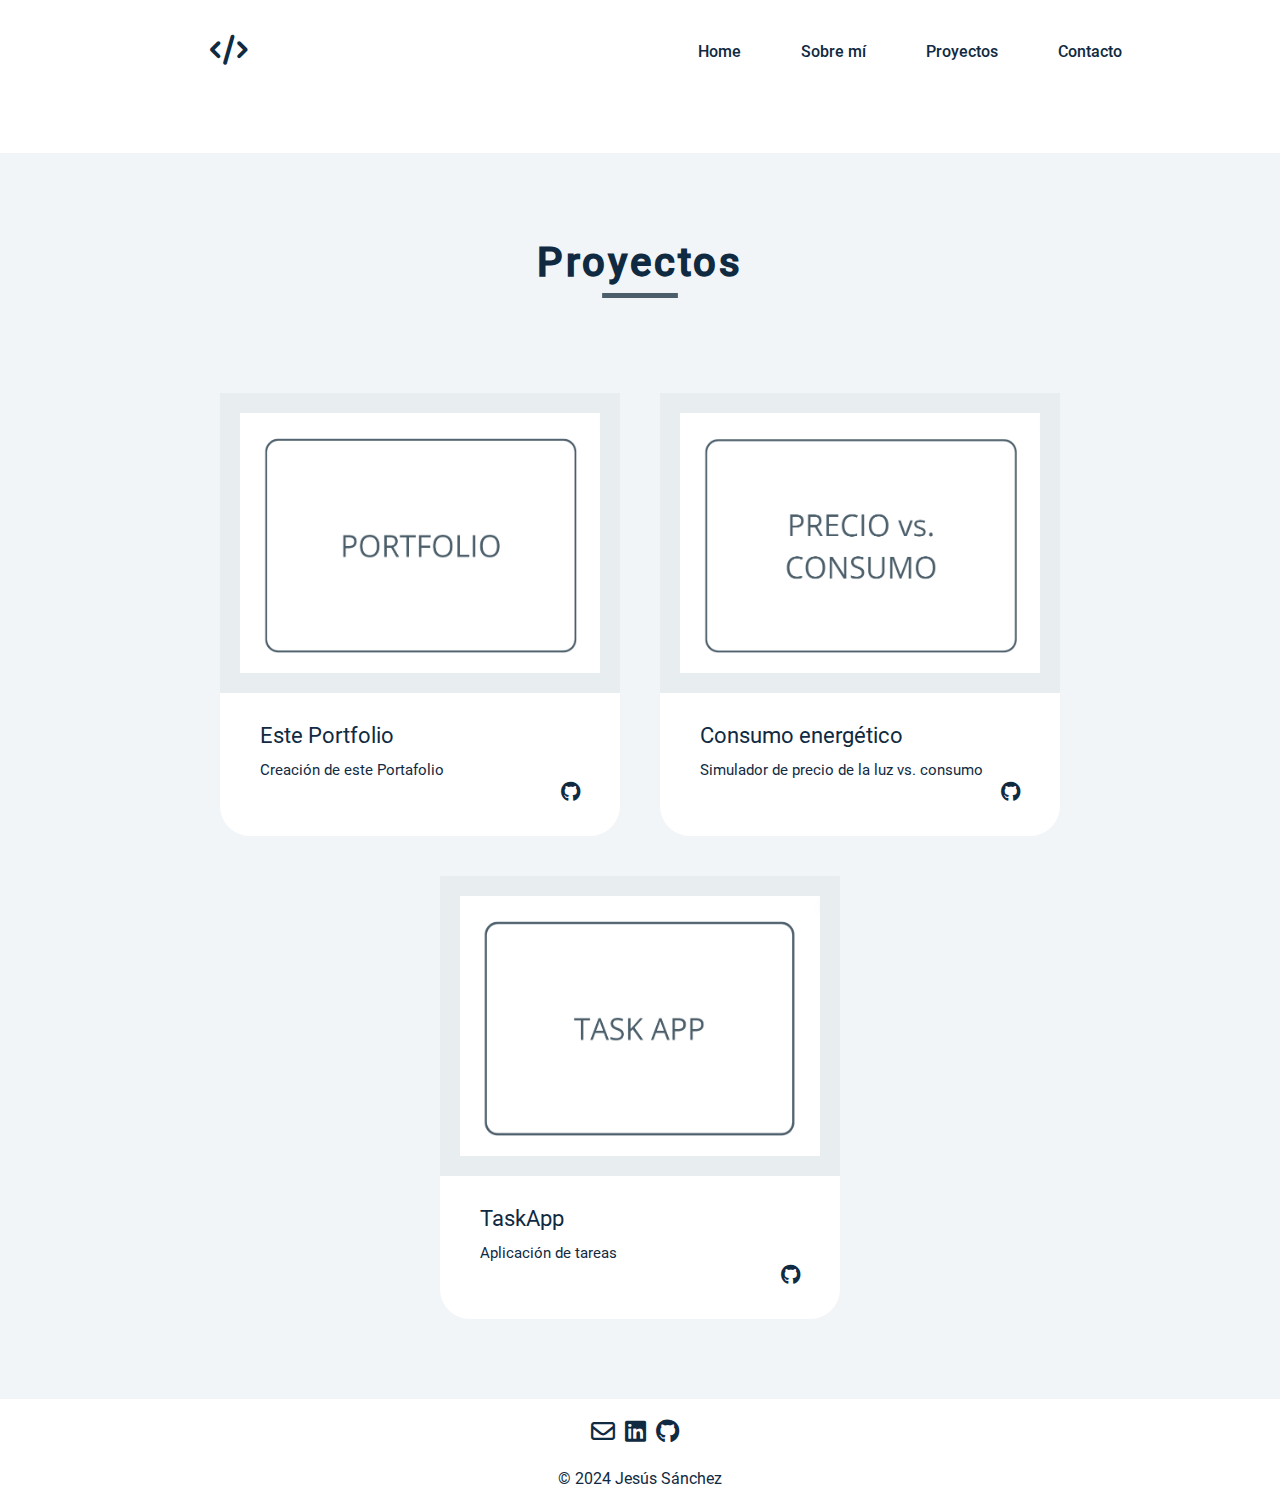
==== proyectos.html @ dcf44aff "Portfolio Jesús Sánchez" ====
<!DOCTYPE html>
<html lang="es">
    <head>
        <meta charset="UTF-8" />
        <link rel="icon" href="./assests/img/favicon (4).ico" />
        <meta name="viewport" content="width=device-width, initial-scale=1.0" />

 

      <link rel="stylesheet" href="./assests/fonts/fontawesome-free-6.1.2-web/css/all.min.css">
        <link rel="stylesheet" href="./assests/fonts/roboto/roboto.css" />
        <link rel="stylesheet" href="./assests/fonts/OpenSans/openSans.css" />

        
        <link rel="stylesheet" href="./assests/css/reset.css" />
        <link rel="stylesheet" href="./assests/css/style.css" />
        <link rel="stylesheet" href="./assests/css/responsive.css"/>

     <script src="./js/buttonScroll.js" defer ></script>
     <script src="./js/menuResponsive.js" defer></script>

        <title>Portfolio | Jesus Sanchez</title>
    </head>
    <body>

                                        <!-- MENU NAVEGACION RESPONSIVE -->

        <div class="menu-responsive">

                <button class="menu-responsive__close">
                    <i
                        class="menu-responsibe__icon-close fa-solid fa-xmark"
                    ></i>
                </button>

            <div class="menu-responsive__body">

                <nav class="menu-responsive__nav">
                                <ul class="menu-responsive__list">
                                    <li class="menu-responsive__item">
                                        <a href="./index.html" class="menu-responsive__link"
                                            >Home</a
                                        >
                                    </li>
        
                                    <li class="menu-responsive__item">
                                        <a href="./sobre-mi.html" class="menu-responsive_link"
                                            >Sobre mí</a
                                        >
                                    </li>
        
                                    <li class="menu-responsive__item">
                                        <a href="./proyectos.html" class="menu-responsive__link"
                                            >Proyectos</a
                                        >
                                    </li>
        
                                    <li class="menu-responsive__item">
                                        <a href="./contacto.html" class="menu-responsive__link"
                                            >Contacto</a
                                        >
                                    </li>
                                </ul>
                            </nav>


            </div>
        </div>

                

                                <!-- MENU -->

                                <section class="layout__menu">
                                                <div class="menu__navbar">

                                                                <!-- LOGO -->
                                                                <div class="navbar__logo">


                                                                                <i class=" navbar__icon fa-solid fa-code"></i>
                                                                </div>

<!--  BOTÓN DE MENÚ RESPONSIVE-->

                    <div class="navbar__responsive-btn">
                                <button class="responsive-btn__wrap">
                                    <span class="responsive-btn__line"></span>
                                    <span class="responsive-btn__line"></span>
                                    <span class="responsive-btn__line"></span>
                                </button>
                            </div>


<!-- NAVEGACION -->
                                                                <div class="navbar__nav">
                                                                                <ul class="nav__list">
                                                                                                <li class="nav__item">
                                                                                                                <a href="./index.html" class="nav__title">Home</a>
                                                                                                </li>

                                                                                                <li class="nav__item">
                                                                                                                <a href="./sobre-mi.html" class="nav__title">Sobre mí</a>
                                                                                                </li>

                                                                                                <li class="nav__item">
                                                                                                                <a href="./proyectos.html" class="nav__title">Proyectos</a>
                                                                                                </li>

                                                                                                <li class="nav__item">
                                                                                                                <a href="./contacto.html" class="nav__title">Contacto</a>
                                                                                                </li>

                                                                                </ul>

                                                                </div>
                                                </div>
                                </section>


<!-- PROYECTOS -->

                                <section class="layout__projects--section">

                                                <header class="projects__header">
                                                                <h2 class="projects__title">Proyectos</h2>
                                                </header>

                                                <div class="projects__content">


                                                                <div class="projects__all">

                                                                                <article class="projects__project">
                                                                                                <div class="project__container-img">
                                                                                                                <img src="assests/img/img portfolio.png" class="project__img" alt="Imagen de un proyecto" />

                                                                                                </div>

                                                                                                <div class="project__content--section">
                                                                                                                <h3 class="project__title">
                                                                                                                                Este Portfolio
                                                                                                                </h3>

                                                                                                                <div class="project__tags">
                                                                                                                                <p class="project__tag">Creación de este Portafolio</p>
                                                                                
                                                                                                                </div>
                                                                                

                                                                                                                <div class="project__icon">
                                                                                                                                <a href="#" class="project__icon-link">
                                                                                                                                                <i class="project__icon-github fa-brands fa-github"></i>
                                                                                                                                </a>
                                                                                                                </div>
                                                                                                </div>

                                                                                </article>





                                                                                <article class="projects__project">
                                                                                                <div class="project__container-img">
                                                                                                                <img src="assests/img/img luz.png" class="project__img" alt="Imagen de un proyecto" />

                                                                                                </div>

                                                                                                <div class="project__content--section">
                                                                                                                <h3 class="project__title">
                                                                                                                                Consumo energético
                                                                                                                </h3>

                                                                                                                <div class="project__tags">
                                                                                                                                <p class="project__tag">Simulador de precio de la luz vs. consumo</p>
                                                                                
                                                                                                                </div>
                                                                                

                                                                                                                <div class="project__icon">
                                                                                                                                <a href="https://github.com/jesus-sanchezl/Proyecto-Luz" class="project__icon-link">
                                                                                                                                                <i class="project__icon-github fa-brands fa-github"></i>
                                                                                                                                </a>
                                                                                                                </div>
                                                                                                </div>

                                                                                </article>




                                                                                <article class="projects__project">
                                                                                                <div class="project__container-img">
                                                                                                                <img src="assests/img/img task app.png" class="project__img" alt="Imagen de un proyecto" />

                                                                                                </div>

                                                                                                <div class="project__content--section">
                                                                                                                <h3 class="project__title">
                                                                                                                                TaskApp
                                                                                                                </h3>
                                                                                                                <div class="project__tags">
                                                                                                                                <p class="project__tag">Aplicación de tareas</p>
                                                                                
                                                                                                                </div>
                                                                                

                                                                                                                <div class="project__icon">
                                                                                                                                <a href="https://github.com/jesus-sanchezl/Task-App" class="project__icon-link">
                                                                                                                                                <i class="project__icon-github fa-brands fa-github"></i>
                                                                                                                                </a>
                                                                                                                </div>
                                                                                                </div>

                                                                                </article>



                                                                                



                                                                                


                                                                </div>


                                                </div>


                                </section>


                                 <!-- FOOTER -->

                                 <footer class="layout__footer">
                                                <div class="footer__container">
                                
                                                                <section class="footer__top">
                                                                                <ul class="footer__social">
                                                                                                                                <li class="social__item">
                                                                                                                                                <a href="mailto:jesus-sanchezl@outlook.es" class="social__footer">
                                                                                                                                                                <i class="social__img fa-regular fa-envelope"></i>
                                                                                                                                                </a>
                                                                                                                                </li>
                                
                                                                                                                                <li class="social__item">
                                                                                                                                                <a href="https://www.linkedin.com/in/jesus-sanchezl/" class="social__footer">
                                                                                                                                                                <i class="social__img fa-brands fa-linkedin"></i>
                                                                                                                                                </a>
                                                                                                                                </li>
                                
                                
                                
                                                                                                                                <li class="social__item">
                                                                                                                                                <a href="https://github.com/jesus-sanchezl" class="social__footer">
                                                                                                                                                                <i class="social__img fa-brands fa-github"></i>
                                                                                                                                                </a>
                                                                                                                                </li>
                                
                                                                                                                </ul>
                                
                                
                                                                                                </section>
                                
                                
                                                                                                <section class="footer bottom">
                                                                                                                <div class="footer__copyrigth">
                                                                                                                                <span class="coyright__text">
                                                                                                                                                &copy; 2024 Jesús Sánchez
                                                                                                                                </span>
                                
                                                                                                                </div>
                                
                                                                                                </section>
                                                                                                
                                                                                </div>
                                
                                </footer>

                                            <!-- BOTON SCROLL -->

            <button class="layout__button" id="scrollToTopBtn">
                <i class="button__icon fa-solid fa-angles-up"></i>
            </button>
---- assests/fonts/roboto/roboto.css ----
@font-face {
                font-family: "Roboto";
                src: url("./Roboto-Regular.ttf") format(truetype);
                font-weight: 400;
                font-style: normal;
}

@font-face {
                font-family: "Roboto";
                src: url("./Roboto-Thin.ttf") format(truetype);
                font-weight: 100;
                
}

@font-face {
                font-family: "Roboto";
                src: url("./Roboto-Medium.ttf") format(truetype);
                font-weight: 500;
                
}
---- assests/fonts/OpenSans/openSans.css ----
@font-face {
                font-family: "openSans";
                src: url("./OpenSans-Regular.ttf") format(truetype);
                font-weight: 400;
                font-style: normal;
}

@font-face {
                font-family: "openSans";
                src: url("./OpenSans-Light.ttf") format(truetype);
                font-weight: 100;
                
}

@font-face {
                font-family: "openSans";
                src: url("./OpenSans-Medium.ttf") format(truetype);
                font-weight: 500;
                
}
---- assests/css/style.css ----
/* VARIABLES */

:root {
    --ff-primary: Roboto, Helvetica, sans-serif;
    --ff-secondary: openSans, Helvetica, sans-serif;

    --color-text-1: #525260;
    --color-text-2: #9dafbf;
    --color-text-3: #617d98;
 
    --color-text-4: #102a42;
    --color-text-5: #324d67;

    --color-bg: #f1f5f8;
    --color-white: #ffffff;

    --color-primary: #4b5e6a;
    --color-bg-btn: #00827f;

    --letter-spacing: 0.3rem;

    --transition: all 300ms ease-in-out;
}




/* ESTILOS GENERALES */

html {
    font-size: 10px;
    overflow-x: hidden;
}

body {
    font-size: 1.6rem;
    min-height: 100vh;
    margin: 0;
    font-family: var(--ff-primary);
    font-weight: 400;
    line-height: 1.5;
    color: var(--color-text-4);
}

/* ESTRUCTURA */

.layout {
    width: 100%;
    min-width: 1200px;
    min-height: 100vh;
}

/* ESTILOS MENU NAVEGACIÓN Y CABECERA DE LA WEB */

.layout__menu {
    width: 90%;
    margin-bottom: 5rem;
    padding: 3.5rem 3rem;
}

.menu__navbar {
    display: flex;
    flex-direction: row;
    justify-content: space-between;
    align-items: center;
}

.navbar__icon {
    margin-left: 180px;
    font-size: 3rem;
}

.nav__list {
    display: flex;
    justify-content: center;
    gap: 6rem;
}

.nav__title {
    position: relative;
    display: inline-block;
    font-weight: 500;
    transition: color var(--transicion);
}

.nav__title:hover {
    color: var(--color-primary);
}

.nav__title::before {
    content: "";
    height: 0.3rem;
    width: 0;
    background-color: var(--color-primary);
    position: absolute;
    bottom: -0.7rem;
    left: 0;
    opacity: 0;
    transition: width 500ms, opacity 500ms;
}

.nav__title:hover::before {
    width: 100%;
    opacity: 1;
}

/* USER-INFO */

.layout__user-info {
    position: relative;
    min-height: 60rem;
    height: 80vh;
    margin: 0 20rem;
    margin-bottom: 15rem;
    padding: 25rem 0 20rem;
}

.user-info__content {
    display: inline-block;
    width: 50%;
    padding: 0 1.5rem;
}

.user-info__name {
    font-size: 4rem;
    color: var(--color-text-4);
    line-height: 1.2;
    letter-spacing: var(--letter-spacing);
    margin-bottom: 1rem;
}

.user-info__name::before {
    content: "";
    height: 0.3rem;
    width: 5rem;
    background-color: var(--color-primary);
    position: absolute;
    top: 24rem;
    opacity: 1;
}

.user-info__job {
    line-height: 1.25;
    color: var(--color-text-2);
    letter-spacing: var(--letter-spacing);
    margin-bottom: 1rem;
}

.user-info__btn {
    display: inline-block;
    margin-top: 1.5rem;
    padding: 0.6rem 1rem;
    background-color: var(--color-primary);
    color: #f5f5f5;
    font-size: 1.4rem;
    font-weight: 400;
    font-family: var(--ff-secondary);
    letter-spacing: var(--letter-spacing);
    text-transform: uppercase;
    text-align: center;
    border-radius: 3px;
    transition: var(--transicion);
}

.user-info__btn:hover {
    background-color: var(--color-bg-btn);
}

.user-info__links {
    display: inline;
    left: 3rem;
}

.links__social {
    width: 15rem;
    margin-top: 2rem;
    text-align: center;
    display: flex;
    flex-direction: row;
    justify-content: space-between;
}

.social__option {
    height: 3rem;
    width: 3rem;
    margin-left: 1rem;
    font-size: 1.8rem;
    line-height: 3.2rem;
    opacity: 0.9;
    border-radius: 3rem;
    transition: var(--transicion);
}

.social__option:hover {
    opacity: 1;
    background-color: var(--color-primary);
    color: #f5f5f5;
}

.user-info__img {
    position: absolute;
    right: -15rem;
    top: 20%;
}

.user-info__img-principal {
    width: 600px;
    height: 400px;
}

/* SERVICIOS  Y OTRAS SECCIONES*/

.layout__services,
.layout__education,
.layout__jobs,
.layout__contact {
    position: relative;
    padding: 80px 0;
    background-color: var(--color-bg);
}

.services__header,
.education__header,
.jobs__header,
.projects__header,
.contact__header {
    margin-bottom: 10rem;
    text-align: center;
}

.services__title,
.education__title,
.jobs__title,
.projects__title,
.contact__title {
    margin-bottom: 1rem;
    font-size: 40px;
    letter-spacing: var(--letter-spacing);
}

.services__title::before,
.education__title::before,
.jobs__title::before,
.project__title::before,
.contact__title::before {
    content: "";
    height: 0.5rem;
    width: 7.5rem;
    background-color: var(--color-primary);
    position: absolute;
    top: 14rem;
    left: 50%;
    transform: translateX(-50%);
}

/* SERVICIOS */

.services__list {
    display: flex;
    flex-wrap: wrap;
    justify-content: space-between;
    margin: 0 40rem;
}

.services__service {
    flex-basis: calc(33.33% - 2rem);
    padding: 5rem 4rem;
    margin-bottom: 4rem;
    background-color: var(--color-white);
    text-align: center;
    transition: var(--transicion);
}

.services__service:hover {
    background-color: var(--color-primary);
    color: var(--color-text-2);
}

.services__service:hover .service__title {
    padding: 0 2rem;
    background-color: var(--color-bg);
    color: var(--color-text-2);
    transition: var(--transicion);
}

.service__content {
    display: flex;
    flex-direction: column;
    align-items: center;
    justify-content: center;
}

.service__icon {
    margin-bottom: 1.5rem;
    font-size: 2.5rem;
}

.service__title {
    position: relative;
    margin-bottom: 2rem;
}

.service__description {
    text-align: justify;
    font-family: var(--ff-secondary);
}

/*  FORMACION  */

.layout__education {
    max-width: 90%;
    background-color: var(--color-white);
}

.timelines__timeline {
    position: relative;
    width: 100%;
    margin-bottom: 1.5rem;
    display: flex;
    flex-direction: row;
}

.timeline__header {
    flex-basis: 30%;
    text-align: right;
    padding-right: 2.5rem;
}

.timeline__year {
    margin-bottom: 1.25rem;
    line-height: 1.5rem;
    font-size: 1.6rem;
    font-weight: 400;
    font-family: var(--ff-secondary);
    color: var(--color-text-primary);
    letter-spacing: var(--letter-spacing);
}

.timeline__compay {
    display: block;
    font-size: 1.6rem;

    color: var(--color-text-secondary);
}

.timeline__description {
    width: 70%;
    padding-left: 2.5rem;
    padding-right: 1.5rem;
}

.timeline__title {
    margin-bottom: 0.3rem;
    font-size: 1.6rem;
    font-weight: 500;
    letter-spacing: var(--letter-spacing);
    color: var(--color-text-primary);
}

.timeline__text {
    font-size: 1.6rem;
    margin-bottom: 1rem;
}

.timeline__divider {
    position: absolute;
    top: 0;
    left: 30%;
    bottom: -18px;
    width: 1px;
    height: auto;
    background-color: var(--color-bg);
}

.timeline__divider::before {
    content: "";
    position: absolute;
    margin-top: 0.4rem;
    margin-left: -0.8rem;
    width: 1.7rem;
    height: 1.7rem;
    background-color: var(--color-text-secondary);
    border-radius: 10rem;
    opacity: 0.25;
}

.timeline__divider::after {
    content: "";
    position: absolute;
    margin-top: 0.8rem;
    margin-left: -0.45rem;
    width: 0.9rem;
    height: 0.9rem;
    background-color: var(--color-white);
    border-radius: 10rem;
    border: 2px solid var(--color-primary);
    opacity: 1;
}

/* EXPERIENCIA */

.job__timelines {
    max-width: 90%;
}

.timeline__divider--job {
    position: absolute;
    top: 0;
    left: 30%;
    bottom: -18px;
    width: 1px;
    height: auto;
    background-color: var(--color-white);
}

.timeline__divider--job::before {
    content: "";
    position: absolute;
    margin-top: 0.4rem;
    margin-left: -0.8rem;
    width: 1.7rem;
    height: 1.7rem;
    background-color: var(--color-text-secondary);
    border-radius: 10rem;
    opacity: 0.25;
}

.timeline__divider--job::after {
    content: "";
    position: absolute;
    margin-top: 0.8rem;
    margin-left: -0.45rem;
    width: 0.9rem;
    height: 0.9rem;
    background-color: var(--color-white);
    border-radius: 10rem;
    border: 2px solid var(--color-primary);
    opacity: 1;
}

/* PROYECTOS */

.layout__projects {
    position: relative;
    padding: 80px 20rem;
    background-color: var(--color-white);
}

.projects__all {
    display: flex;
    flex-wrap: wrap;
    justify-content: center;
    gap: 4rem;
}

.project__container-img {
    width: 100%;
    border-radius: 3 rem 3rem 0 0;
    overflow: hidden;
}

.project__img {
    width: 400px;
    height: 300px;
    border: 20px solid #e8edf0;
    transition: all 600ms ease-in-out;
}

.projects__project:hover .project__img {
    transform: scale(1.2);
}

.project__content {
    padding: 3rem 4rem;
    background-color: #e8edf0;
    border-radius: 0 0 30px 30px;
}




.project__content--section:hover {
                background-color:#e8edf0;
                
}

.project__title {
    font-size: 2.2rem;
    font-weight: 400;
    line-height: 1.2;
    margin-bottom: 1rem;
    transition: var(--transicion);
}

.project__title:hover,
.project__icon-github:hover {
    color: var(--color-bg-btn);
}

.project__tags {
    font-size: 1.5rem;
}

.project__icon {
    text-align: right;
}

.project__icon-github {
    font-size: 2rem;
}

/* CONTACTO */

.contact__container {
    display: flex;
    flex-direction: column;
    align-items: center;
    justify-content: center;
}

.contact__form {
    width: 600px;
    padding: 50px;
    background-color: var(--color-white);
    text-align: center;
}

.form__group {
    position: relative;
    margin-bottom: 3rem;
}

.form__input {
    position: relative;
    width: 100%;
    height: 4.2rem;
    display: block;
    font-size: 1.5rem;
    padding: 1rem 1.2rem;
    outline: none;
    box-shadow: 0 1rem 1rem -8px rgba(0, 0, 0, 0.1);
    background-color: var(--color-bg);
    border: none;
}

.form__input:focus {
    border: 0.2rem solid var(--color-text-grey);
}

.form__label {
    position: absolute;
    top: 1rem;
    left: 1.5rem;
    color: var(--color-text-grey);
    transition: all 300ms ease-in-out;
    pointer-events: none;
}

.form__input:focus ~ label,
.form__input:not(:placeholder-shown) ~ label {
    top: -2rem;
    left: 0;
    z-index: 1;
    font-size: 1.3rem;
    color: var(--color-bg-btn);
}

.form__input::-webkit-input-placeholder {
    color: transparent;
}

.form__input--textarea {
    width: 500px;
    height: 100px;
    display: block;
    resize: none;
}

.form__button {
    width: 600px;
    padding: 1rem 3rem;
    font-size: 1.5rem;
    background-color: var(--color-primary);
    color: #f5f5f5;
    font-size: 1.4rem;
    font-weight: 400;
    font-family: var(--ff-secondary);
    letter-spacing: var(--letter-spacing);
    text-transform: uppercase;
    text-align: center;
    cursor: pointer;
    transition: var(--transicion);
}

.form__button:hover {
    background-color: var(--color-bg-btn);
}

/* FOOTER */

.layout__footer {
    background-color: var(--color-white);
    text-align: center;
    padding: 20px 0;
}

.footer__container {
    display: flex;
    flex-direction: column;
    align-items: center;
}

.footer__top {
    margin-bottom: 20px;
}

.footer__social {
    list-style: none;
    padding: 0;
    display: flex;
}

.social__item {
    margin-right: 10px;
}

.social__footer {
    text-decoration: none;
}

.social__img {
    font-size: 24px;
}

.footer__bottom {
    display: flex;
    align-items: center;
}

.footer__copyrigth {
    flex-grow: 1;
}

.copyright__text {
    display: block;
    margin-top: 10px;
}

/* BOTON SCROLL */

.layout__button {
    display: none;
    position: fixed;
    right: 20px;
    bottom: 50px;
    background-color: var(--color-primary);
    color: var(--color-bg);
    width: 30px;
    height: 30px;
    border-radius: 50%;
    cursor: pointer;
}

/* SOBRE MI */

.about__personal-info {
    display: flex;
    justify-content: center;
    align-items: center;
    background-color: var(--color-bg);
    height: 750px;
    margin-bottom: 1rem;
}

.personal__info-container {
    display: flex;
    align-items: center;
    gap: 60px;
}

.personal__info-img img {
    max-width: 100%;
    height: 400px;

    flex-basis: 30%;
}

.content__title {
    font-size: 4rem;
    color: var(--color-text-4);
    letter-spacing: var(--letter-spacing);
}

.content__title--underline {
    width: 70px;
    color: var(--color-primary);
    border-bottom: 4px solid var(--color-primary);
    padding-bottom: 5px;
    margin-bottom: 20px;
}

.content__description {
    width: 700px;
    flex-basis: 70%;
    font-family: var(--ff-secondary);
    color: var(--color-text-5);
    line-height: 2;
}

/* PROYECTOS SECTION */

.layout__projects--section {
    position: relative;
    padding: 80px 20rem;
    background-color: var(--color-bg);
}

.project__content--section {
    padding: 3rem 4rem;
    background-color: var(--color-white);
    border-radius: 0 0 30px 30px;
}

/*  NAVEGACIÓN RESPONSIVE*/

.navbar__responsive-btn {
    display: none;
}

.responsive-btn__wrap {
    height: 5rem;
    width: 5rem;
    background-color: var(--color-primary);
    border: none;
    border-radius: 3.2rem;
    transition: var(--transicion);
    cursor: pointer;
    display: flex;
    flex-direction: column;
    align-items: center;
    justify-content: center;
}

.responsive-btn__line {
    width: 2rem;
    height: 0.2rem;
    background-color: var(--color-bg);
    margin-bottom: 0.4rem;
    border-radius: 1rem;
    transition: var(--transicion);
}

.responsive-btn__line:last-child {
    width: 1rem;
    margin-bottom: 0;
    margin-right: -1rem;
}

.menu-responsive {
    visibility: hidden;
    opacity: 0;

    position: fixed;
    top: 0;
    left: -300px;
    z-index: 10;
    width: 100%;
    height: 100%;
    background-color: var(--color-bg);
    transition: all 800ms ease-in-out;
}

.menu-responsive--show {
    visibility: visible;
    opacity: 1;
    left: 0;
}

.menu-responsive__close {
    position: fixed;
    right: 120px;
    top: 20px;
    margin-top: 20px;
    margin-right: 20px;
    background-color: transparent;
    border: none;
    color: var(--color-primary);
    font-size: 3.5rem;
    cursor: pointer;
}

.menu-responsive__list {
    display: block;
    height: 100%;
    padding-top: 20rem;
    overflow: auto;
    transition: all 800ms ease-in-out;
}

.menu-responsive__item {
    height: 9rem;
    text-align: center;
    font-size: 2.5rem;
    text-transform: capitalize;
    font-family: var(--ff-secondary);
    letter-spacing: var(--letter-spacing);
}

.menu-responsive__item:hover {
    color: var(--color-bg-btn);
}

::selection {
    background-color: var(--color-primary);
    color: var(--color-white);
}
---- assests/css/responsive.css ----
@media (max-width: 1780px) {

                .services__list {
                    margin: 0 20rem;
                }
}
            
            
@media (max-width: 1700px) {
            
.layout__projects {
                                            
                padding: 60px 10rem;
                                            
                }
            
}
            
@media (max-width: 1600px) {

                .timeline__header {
                                margin-left: 10rem;
                }
            
                .timeline__divider,
                .timeline__divider--job {
                    left: 35%;
                }
                                        
                            
}
            
            
            
@media (max-width: 1390px) {
                .services__list {
                    margin: 0 10rem;
                }
            
                .timeline__divider,
                .timeline__divider--job {
                        left: 36%;
                }
            
}


            
@media (max-width: 1200px) {
            
                .layout {
                            min-width: auto;
                 
                }

                .navbar__nav,
                .navbar__icon {
                                display: none;
                }

                .navbar__responsive-btn {
                                display: block;
                }
            
                .layout__user-info {
                            display: flex;
                            align-items: center;
                            justify-content: center;
                }
            
                .user-info__name::before {
                                            
                            top: 25rem;
                                            
                }
            
                .links__social {
                            display: none;
                }
            
                .user-info__img-principal {
                            display: none;
                }
                
                .services__list {
                                            flex-direction: column;
                }

                .personal__info-container {
                                flex-direction: column;
                                
                
                }

                .personal__info-img img {
                                
                                height: 100px;
                            
                                
                            }
                            
                        
}
            
            
@media (max-width: 1100px) {
            
            .user-info__name {
                            font-size: 3rem;
            }
            
            .timeline__divider,
            .timeline__divider--job {
                    left: 37%;
            }
}
            
            
@media (max-width: 1000px) {
            
                .timeline__divider,
                .timeline__divider--job {
                        left: 38%;
                }
            
}
            

            
            
            
            
@media (max-width: 960px) {
                            
            .layout__user-info {
                            margin: 0;
                            padding: 0;
            }
            
            .user-info__name::before {
                                            
                            top: 23rem;
                            
                        }
            
                        .user-info__name {
                            font-size: 2.5rem;
                        }
            
                        .timeline__divider,
                        .timeline__divider--job {
                                left: 39%;
                        }
}



@media (max-width: 800px) {
            
                .timeline__divider,
                .timeline__divider--job {
                        left: 40%;
                }

                .personal__info-img img {
                                
                                display: none;
                            
                                
                            }

                .content__description {
                                width: 600px;
                                overflow: hidden;
                            }

}

@media (max-width:700px) {
            
                                            
                .timeline__divider,
                .timeline__divider--job {
                        left: 41%;
                }

                 .contact__form {
                                padding:  5rem 5rem;
                 }

                 .content__description {
                                width: 500px;
                                overflow: hidden;
                            }


                
}


@media (max-width:650px) {
            

                 .timeline__divider,
                .timeline__divider--job {
                        left: 42%;
                }




}

@media (max-width:600px) {
            
                .timeline__divider,
                .timeline__divider--job {
                        left: 43%;
                }
                                            

}
            
            
            
@media (max-width: 570px) {
            
                            .user-info__name::before {
                                            
                                            display: none;
                                            
                                        }

                                        .timeline__divider,
                                        .timeline__divider--job {
                                                display: none;
                                        }
            
}
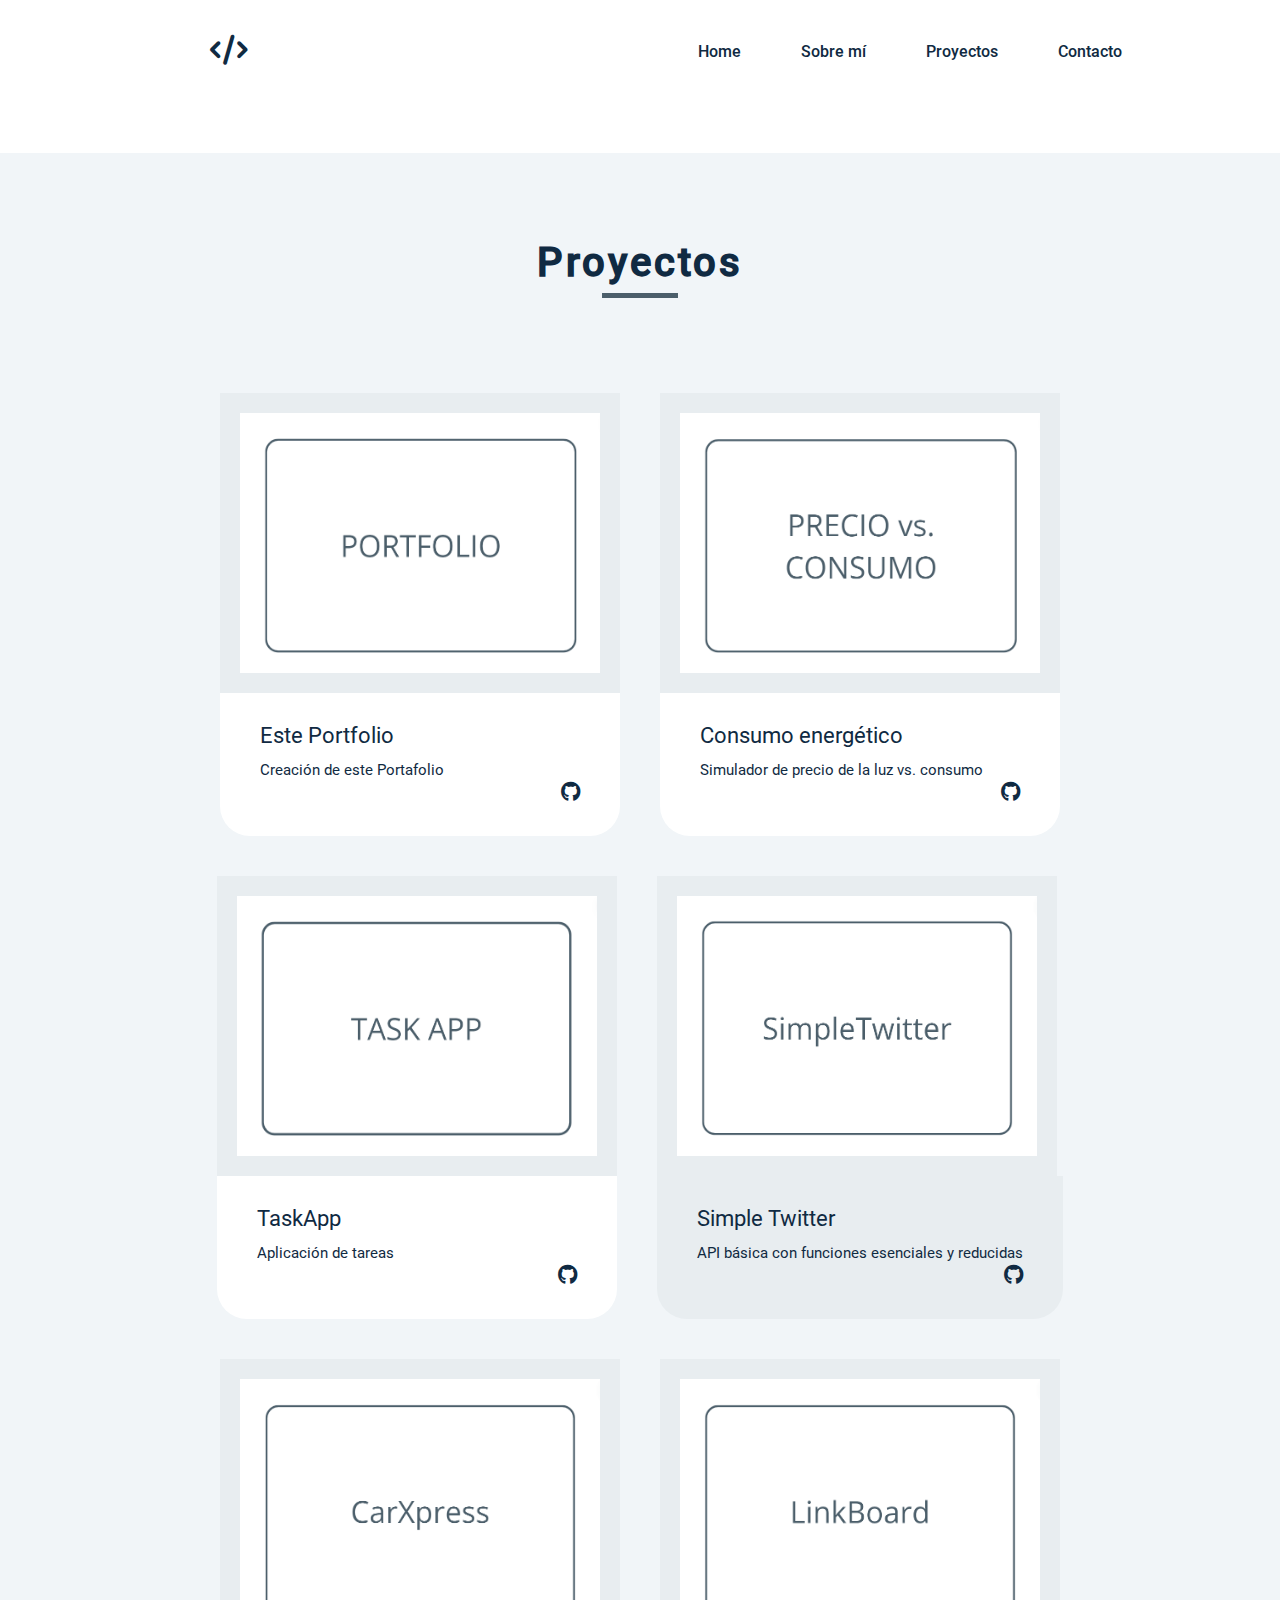
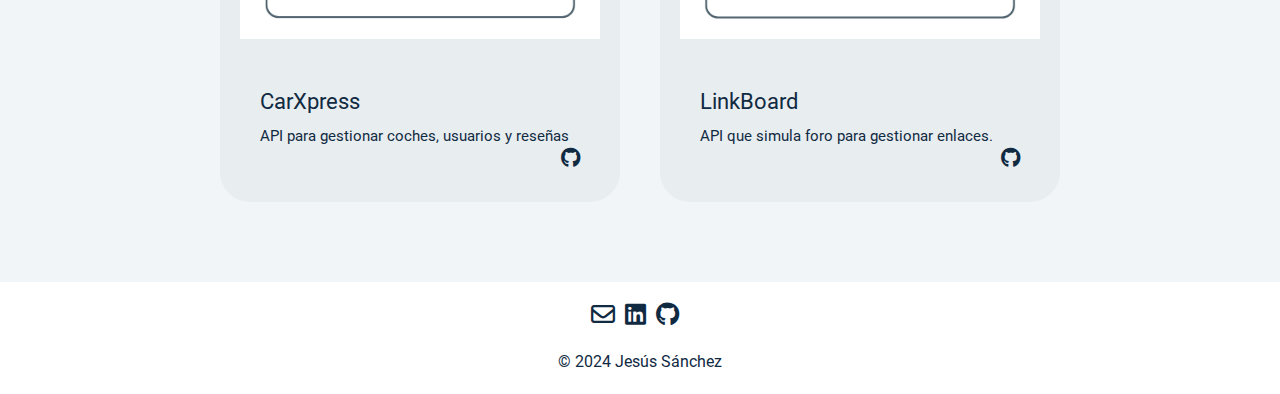
==== commit 68f47280: "Cambios en la seccion proyectos" ====
--- a/proyectos.html
+++ b/proyectos.html
@@ -215,6 +215,87 @@
 
                                                                                 </article>
 
+                                                                                <article class="projects__project">
+                                                                                    <div class="project__container-img">
+                                                                                        <img
+                                                                                            src="assests/img/SimpleTwitter.png"
+                                                                                            class="project__img"
+                                                                                            alt="Imagen de un proyecto"
+                                                                                        />
+                                                                                    </div>
+                                                        
+                                                                                    <div class="project__content">
+                                                                                        <h3 class="project__title">Simple Twitter</h3>
+                                                        
+                                                                                        <div class="project__tags">
+                                                                                                        <p class="project__tag">API básica con funciones esenciales y reducidas</p>
+                                                        
+                                                                                        </div>
+                                                        
+                                                                                        <div class="project__icon">
+                                                                                            <a href="https://github.com/jesus-sanchezl/SimpleTwitter" class="project__icon-link">
+                                                                                                <i
+                                                                                                    class="project__icon-github fa-brands fa-github"
+                                                                                                ></i>
+                                                                                            </a>
+                                                                                        </div>
+                                                                                    </div>
+                                                                              </article>
+                                                      
+                                                                              <article class="projects__project">
+                                                                                    <div class="project__container-img">
+                                                                                        <img
+                                                                                            src="assests/img/CarXpress.png"
+                                                                                            class="project__img"
+                                                                                            alt="Imagen de un proyecto"
+                                                                                        />
+                                                                                    </div>
+                                                        
+                                                                                    <div class="project__content">
+                                                                                        <h3 class="project__title">CarXpress</h3>
+                                                        
+                                                                                        <div class="project__tags">
+                                                                                                        <p class="project__tag">API para gestionar coches, usuarios y reseñas</p>
+                                                        
+                                                                                        </div>
+                                                        
+                                                                                        <div class="project__icon">
+                                                                                            <a href="https://github.com/jesus-sanchezl/CarXpress" class="project__icon-link">
+                                                                                                <i
+                                                                                                    class="project__icon-github fa-brands fa-github"
+                                                                                                ></i>
+                                                                                            </a>
+                                                                                        </div>
+                                                                                    </div>
+                                                                              </article>
+                                                      
+                                                                              <article class="projects__project">
+                                                                                    <div class="project__container-img">
+                                                                                        <img
+                                                                                            src="assests/img/LinkBoard.png"
+                                                                                            class="project__img"
+                                                                                            alt="Imagen de un proyecto"
+                                                                                        />
+                                                                                    </div>
+                                                        
+                                                                                    <div class="project__content">
+                                                                                        <h3 class="project__title">LinkBoard</h3>
+                                                        
+                                                                                        <div class="project__tags">
+                                                                                                        <p class="project__tag">API que simula foro para gestionar enlaces.</p>
+                                                        
+                                                                                        </div>
+                                                        
+                                                                                        <div class="project__icon">
+                                                                                            <a href="https://github.com/jesus-sanchezl/LinkBoard" class="project__icon-link">
+                                                                                                <i
+                                                                                                    class="project__icon-github fa-brands fa-github"
+                                                                                                ></i>
+                                                                                            </a>
+                                                                                        </div>
+                                                                                    </div>
+                                                                                </article>
+
 
 
                                                                                 
